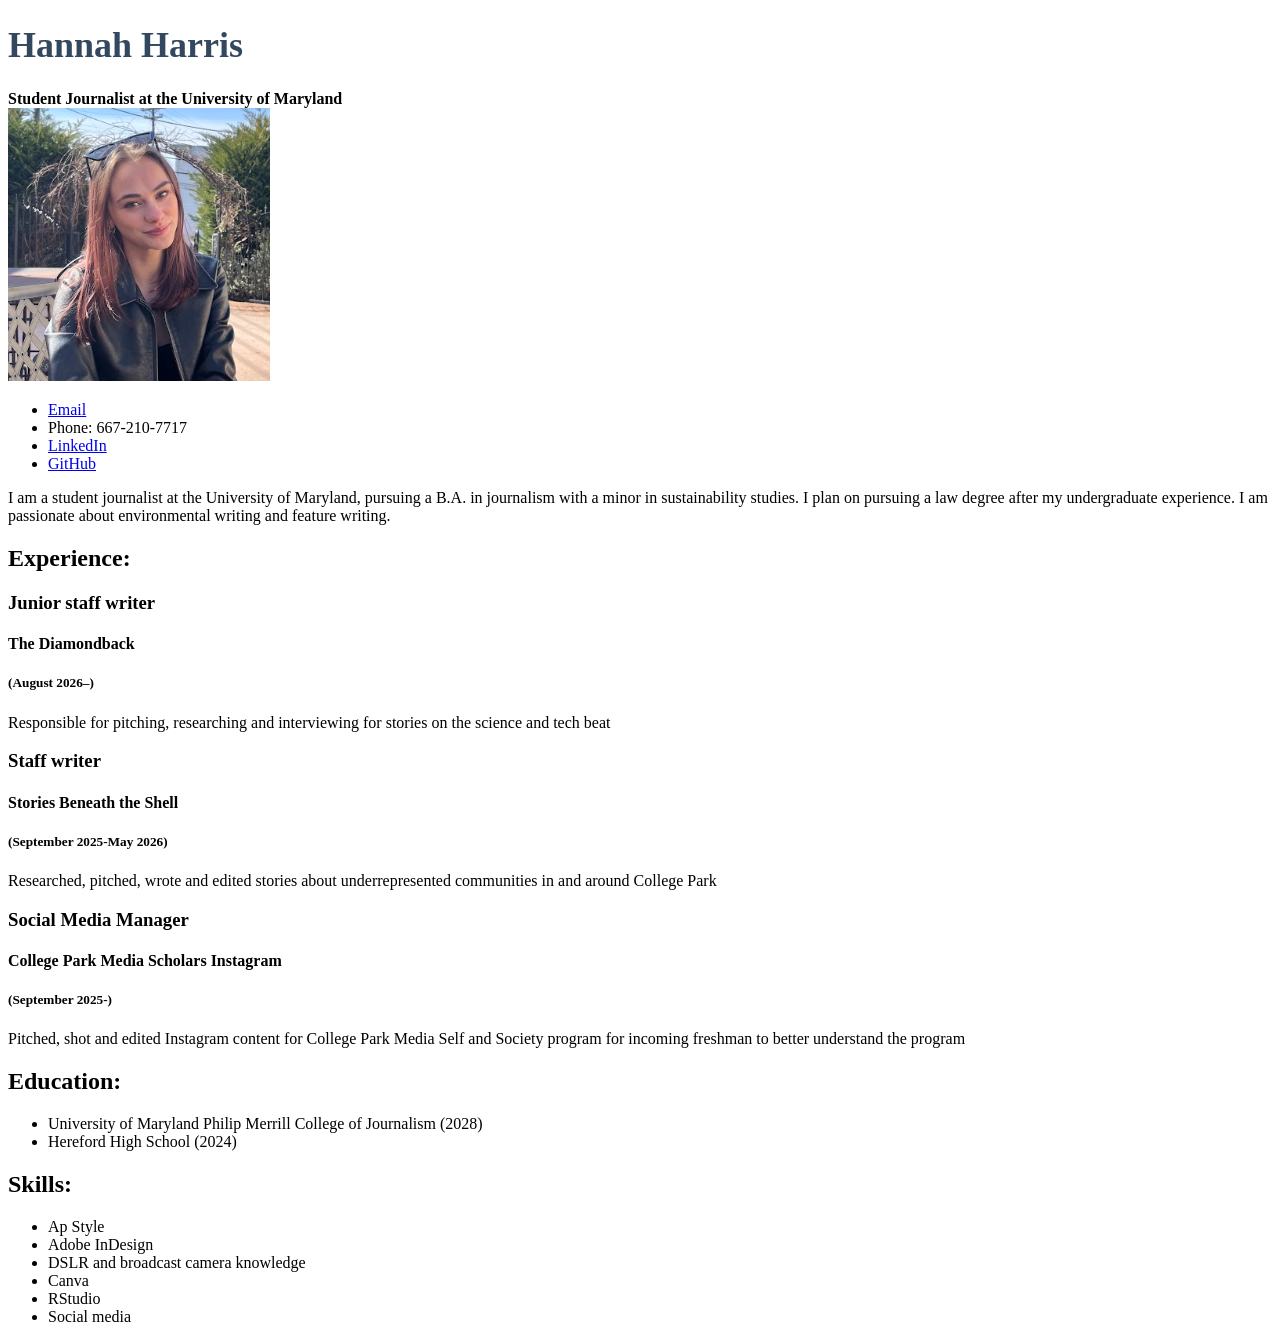
==== resume/index.html @ 13f38afb "improved resume" ====
<!DOCTYPE html>
<html lang="en">
<head>
    <title>Hannah Harris Resume</title>
    <style type="text/css">

  H1 {
    font-size: 36px;
    color:#33485e;
  }
</style>
</head>

<body>
<!--I built this myself-->
<h1>Hannah Harris</h1>
<strong>Student Journalist at the University of Maryland</strong><br>

<img src="hannah-harris-resume-pic.png" alt="Hannah Harris portrait photo">

<ul>
<li><a href="mailto:hharris6@terpmail.umd.edu">Email</a></li>
<li>Phone: 667-210-7717</li>
<li><a href= "https://www.linkedin.com/in/hannah-harris-71b0b6330/">LinkedIn</a></li>
<li><a href="https://github.com/hharris6/hharris-jour352">GitHub</a></li>
</ul>

<p>I am a student journalist at the University of Maryland, pursuing a B.A. in journalism with a minor in sustainability studies. I plan on pursuing a law degree after my undergraduate experience. I am passionate about environmental writing and feature writing.</p>


<h2>Experience:</h2>
<h3>Junior staff writer</h3>
<h4>The Diamondback </h4>
<h5>(August 2026–)</h5>
<p>Responsible for pitching, researching and interviewing for stories on the science and tech beat</p> 
<h3>Staff writer</h3>
<h4>Stories Beneath the Shell</h4>
<h5>(September 2025-May 2026)</h5>
<p>Researched, pitched, wrote and edited stories about underrepresented communities in and around College Park</p>
<h3>Social Media Manager</h3>
<h4>College Park Media Scholars Instagram </h4>
<h5>(September 2025-)</h5>
<p>Pitched, shot and edited Instagram content for College Park Media Self and Society program for incoming freshman to better understand the program</p>
<h2>Education:</h2>
<ul>
    <li>University of Maryland Philip Merrill College of Journalism (2028)</li>
    <li>Hereford High School (2024)</li>
</ul>
<h2>Skills:</h2>
<ul>
    <li>Ap Style</li>
    <li>Adobe InDesign</li>
    <li>DSLR  and broadcast camera knowledge</li>
    <li>Canva</li>
    <li>RStudio</li>
    <li>Social media</li>
</ul>

</body>

</html>
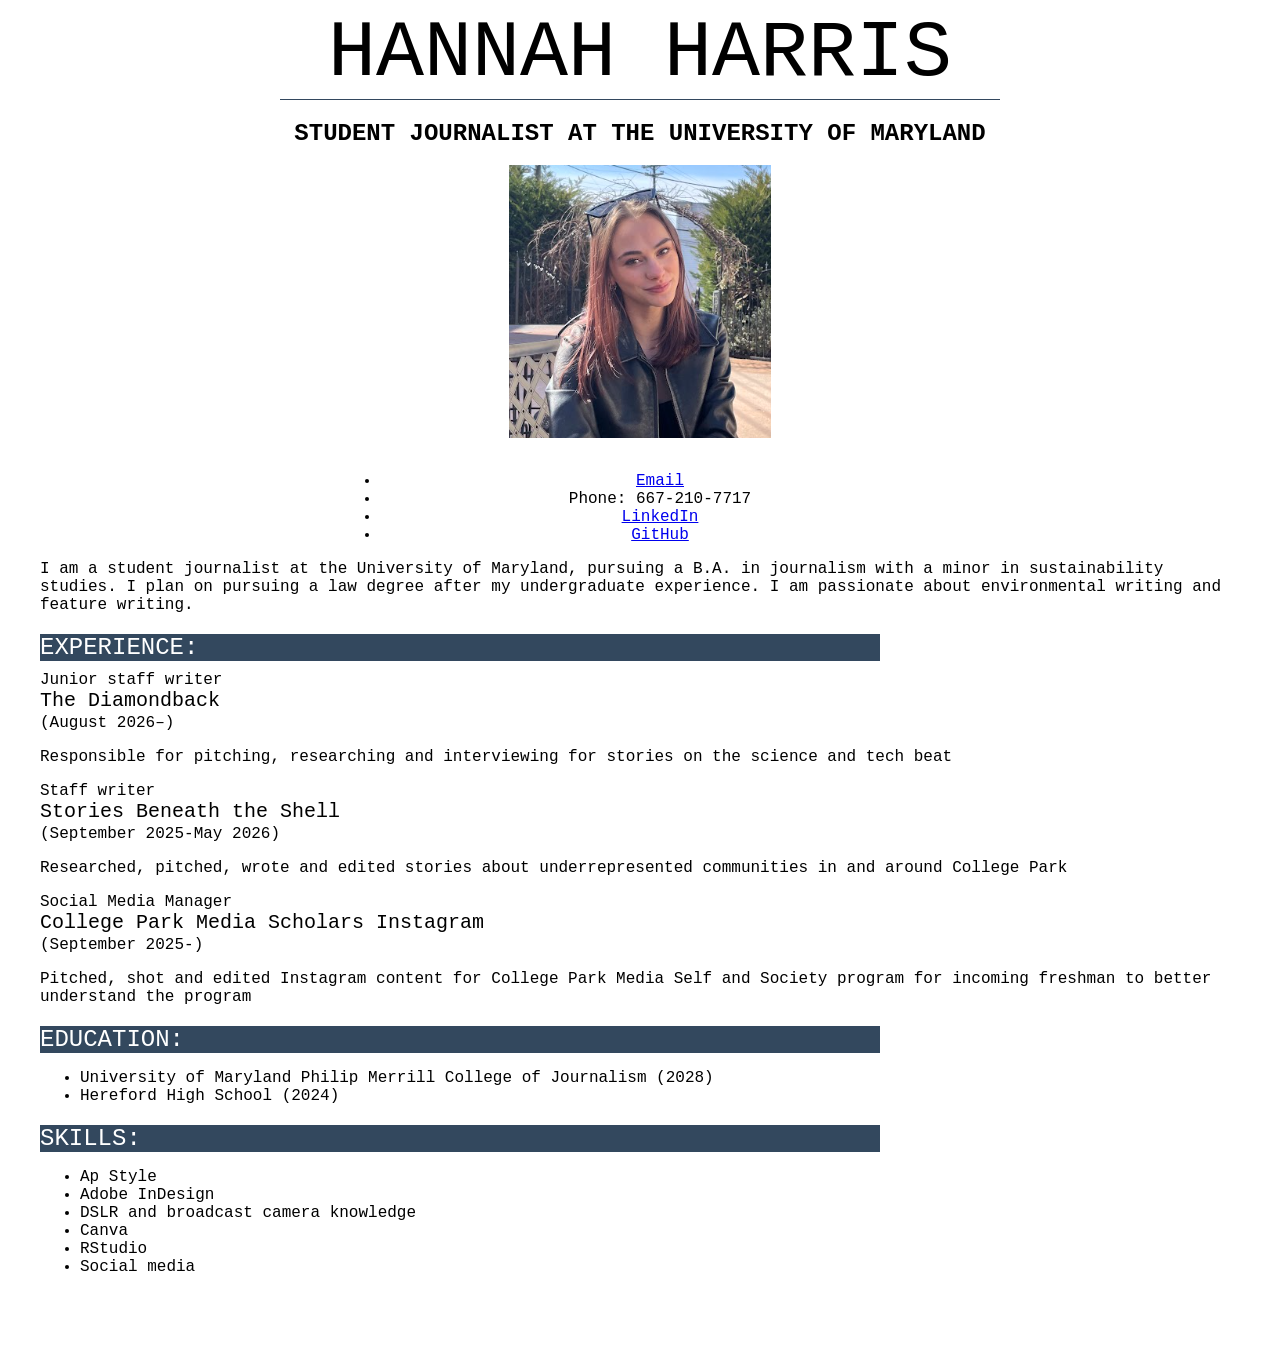
==== commit e8b43d99: "hi" ====
--- a/resume/index.html
+++ b/resume/index.html
@@ -1,52 +1,57 @@
 <!DOCTYPE html>
 <html lang="en">
 <head>
+  <link rel="stylesheet" href="style.css">
     <title>Hannah Harris Resume</title>
-    <style type="text/css">
 
-  H1 {
-    font-size: 36px;
-    color:#33485e;
-  }
-</style>
 </head>
 
 <body>
+  <div id="container">
 <!--I built this myself-->
-<h1>Hannah Harris</h1>
-<strong>Student Journalist at the University of Maryland</strong><br>
+<div id="name">Hannah Harris</div>
+<div id="title">Student Journalist at the University of Maryland</div><br>
 
-<img src="hannah-harris-resume-pic.png" alt="Hannah Harris portrait photo">
+<img src="hannah-harris-resume-pic.png" alt="Hannah Harris portrait photo" class="center-image"><br>
 
+<div class="menu">
 <ul>
 <li><a href="mailto:hharris6@terpmail.umd.edu">Email</a></li>
 <li>Phone: 667-210-7717</li>
 <li><a href= "https://www.linkedin.com/in/hannah-harris-71b0b6330/">LinkedIn</a></li>
 <li><a href="https://github.com/hharris6/hharris-jour352">GitHub</a></li>
 </ul>
+</div>
 
+<div class="description">
 <p>I am a student journalist at the University of Maryland, pursuing a B.A. in journalism with a minor in sustainability studies. I plan on pursuing a law degree after my undergraduate experience. I am passionate about environmental writing and feature writing.</p>
 
 
-<h2>Experience:</h2>
-<h3>Junior staff writer</h3>
-<h4>The Diamondback </h4>
-<h5>(August 2026–)</h5>
+<div class="sectionheader">Experience:</div>
+<div id="jobtitle">Junior staff writer</div>
+<div class="organisation">The Diamondback </div>
+<div class="date">(August 2026–)</div>
 <p>Responsible for pitching, researching and interviewing for stories on the science and tech beat</p> 
-<h3>Staff writer</h3>
-<h4>Stories Beneath the Shell</h4>
-<h5>(September 2025-May 2026)</h5>
+<div id="jobtitle">Staff writer</div>
+<div class="organisation">Stories Beneath the Shell</div>
+<div class="date">(September 2025-May 2026)</div>
 <p>Researched, pitched, wrote and edited stories about underrepresented communities in and around College Park</p>
-<h3>Social Media Manager</h3>
-<h4>College Park Media Scholars Instagram </h4>
-<h5>(September 2025-)</h5>
+<div id="jobtitle">Social Media Manager</div>
+<div class="organisation">College Park Media Scholars Instagram </div>
+<div class="date">(September 2025-)</div>
 <p>Pitched, shot and edited Instagram content for College Park Media Self and Society program for incoming freshman to better understand the program</p>
-<h2>Education:</h2>
+</div>
+<div class="sectionheader">Education:</div>
+
+<div id="degrees">
 <ul>
     <li>University of Maryland Philip Merrill College of Journalism (2028)</li>
     <li>Hereford High School (2024)</li>
 </ul>
-<h2>Skills:</h2>
+</div>
+
+<div class="sectionheader">Skills:</div>
+<div id="do">
 <ul>
     <li>Ap Style</li>
     <li>Adobe InDesign</li>
@@ -55,7 +60,8 @@
     <li>RStudio</li>
     <li>Social media</li>
 </ul>
-
+</div>
+</div>
 </body>
 
 </html>
--- a/resume/style.css
+++ b/resume/style.css
@@ -0,0 +1,93 @@
+BODY {
+    font-family: "Courier", Arial, Helvetica, serif; /*corrected from original to serif font*/
+}
+
+#container{
+    width: 100%;
+    max-width: 1200px;
+    margin: 0 auto;
+    padding-bottom: 50px;
+}
+
+
+#name{
+    font-size: 5em;
+    text-transform: uppercase;
+    text-align: center;
+    border-bottom: 1px solid #33485e;
+    width: 60%;
+    min-width: 300px;
+    margin: 0 auto;
+}
+
+.center-image{
+    display: block;           /* Make the image a block element */
+    margin-left: auto;        /* Auto left margin */
+    margin-right: auto;       /* Auto right margin CORRECTED WITH HELP OF CLAUDE*/
+}
+
+.sectionheader{
+    font-size: 1.5em;
+    background: #33485e;
+    color: #fff;
+    text-transform: uppercase;
+    font-weight: 400;
+    margin-top: 20px;
+    margin-bottom: 10px;
+    margin-right: 0px;
+    margin-left: 0px;
+    width: 70%;
+    min-width: 300px;
+}
+
+#title{
+    color:black; /* corrected to make more readable*/
+    text-transform:uppercase;
+    text-align: center;
+    font-size: 1.5em;
+    font-weight: 600;
+    margin-top: 20px;
+    margin-bottom: 0px;
+    margin-left: 0px;
+    margin-right: 0px;
+}
+
+
+.organisation{
+    font-size: 1.25em;
+}
+
+.date{
+    margin-top: 2px;
+    margin-bottom: 0px;
+    margin-left: 0px;
+    margin-right: 0px;
+}
+
+.description{
+    margin-top: 10px;
+    margin-bottom: 10px;
+    margin-left: 0px;
+    margin-right: 0px;
+}
+
+.menu {
+    margin: 0 auto;
+    padding: 0;
+    text-align: center;
+    width: 600px; /* or max-width, or a percentage CORRECTED WITH HELP OF CLAUDE */ 
+}
+
+#degrees{
+    margin-top: 5px;
+    margin-bottom: 0px;
+    margin-left: 0px;
+    margin-right: 0px;
+}
+
+#do{
+    margin-top: 5px;
+    margin-bottom: 0px;
+    margin-left: 0px;
+    margin-right: 0px;
+}
